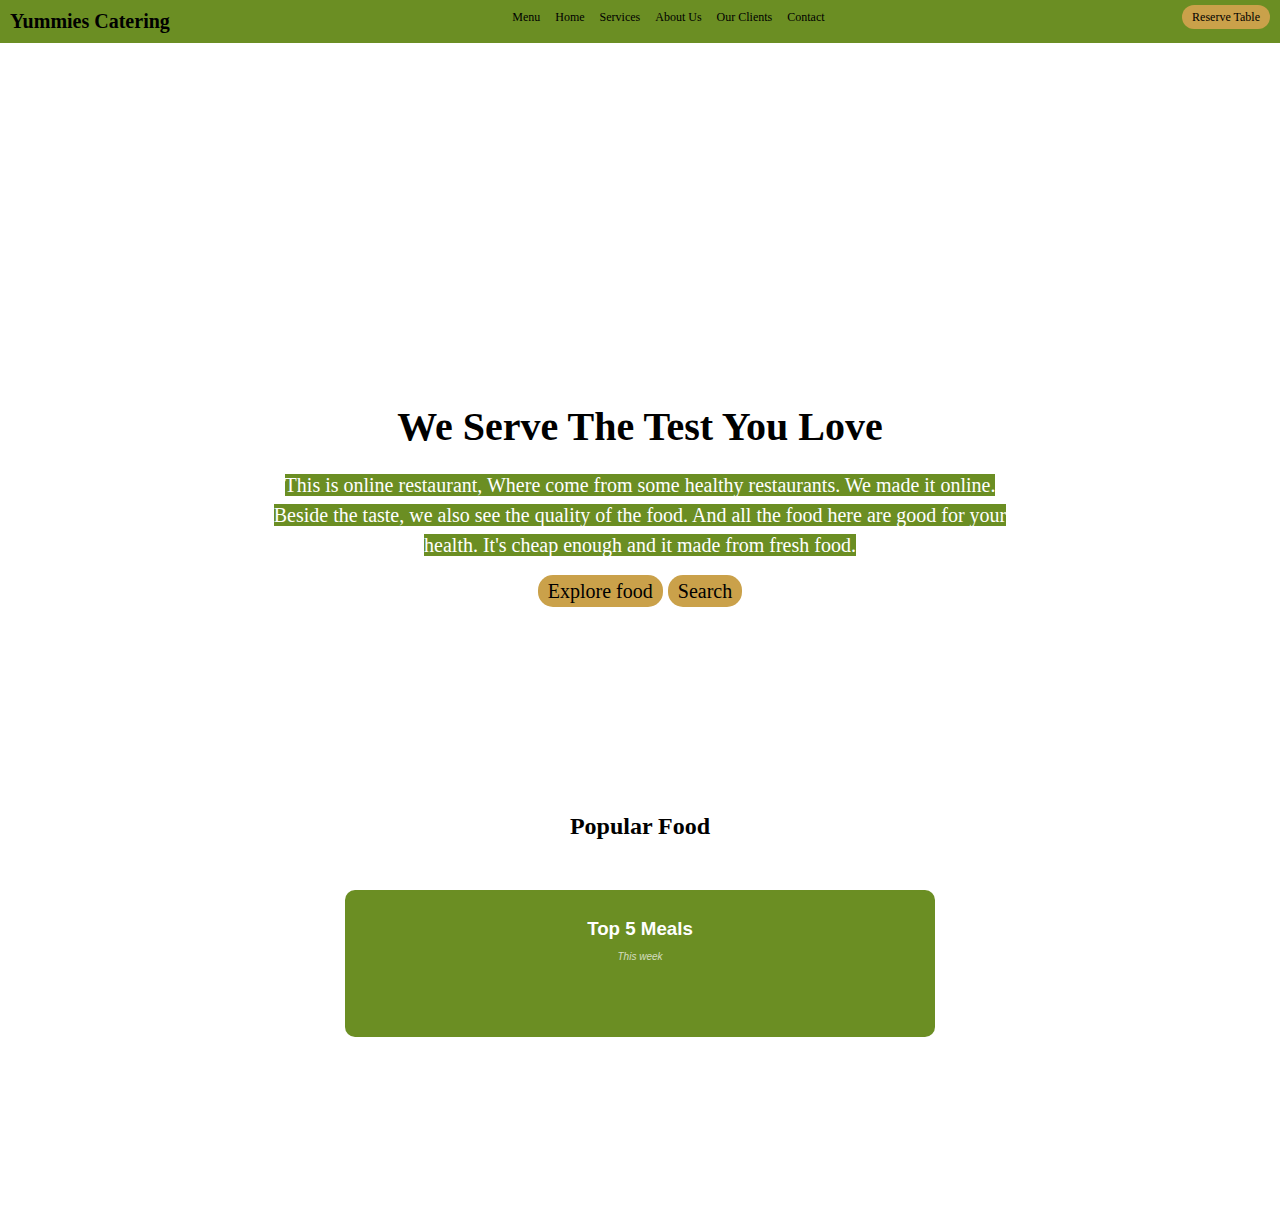
==== index.html @ fe6ebc43 "first" ====
<!DOCTYPE html>
<html lang="en">
<head>
    <meta charset="UTF-8">
    <meta http-equiv="X-UA-Compatible" content="IE=edge">
    <meta name="viewport" content="width=device-width, initial-scale=1.0">
    <title>CRUD Fake JSON</title>
    <script src="script.js" defer></script>
    <link rel="stylesheet" href="style.css">
</head>
<body>
    <head>
        <nav>
          <div class="plex">
            <div class="left">
              <h4>Yummies Catering</h4>
            </div>
            <div class="center" id='menus'>
              <ul>
                <li><a href="#">Menu</a></li>
                <li><a href="#">Home</a></li>
                <li><a href="#">Services</a></li>
                <li><a href="#">About Us</a></li>
                <li><a href="#">Our Clients</a></li>
                <li><a href="#">Contact</a></li>
              </ul>
            </div>
            <div class="right">
              <a href="#" class="btn" id="menus">Reserve Table</a>
            </div>
            <a href="javascript:void(0)" class="bar" id="bar" onclick="tampilMenu()"><i class="fas fa-bars"></i></a>
          </div>
            <div class="center" id='menu'>
              <ul>
                <li><a href="#">Menu</a></li>
                <li><a href="#">Home</a></li>
                <li><a href="#">Services</a></li>
                <li><a href="#">About Us</a></li>
                <li><a href="#">Our Clients</a></li>
                <li><a href="#">Contact</a></li>
              </ul>
            </div>
        </nav>
      </head>
    
      <main>
        <section class="section-one" id="section-one">
          <div class="contain">
            <h1>We Serve The Test You Love</h1>
            <span>This is online restaurant, Where come from some healthy restaurants.
              We made it online. Beside the taste, we also see the quality of the food. 
              And all the food here are good for your health. It's cheap enough and it made from 
              fresh food.
            </span>
            <p>
              <a href="#" class="btn">Explore food</a>
              <a href="#"class="btn">Search</a>
            </p>
          </div>
        </section>
    
        <section class="section-two">
          <div class="sub-head">
            <h2>Popular Food</h2>
            <div class="pop" >
              <h3>Top 5 Meals</h3>
              <p>This week</p>
                <div class="flex" id="pop-word">
                  <!-- isi -->
                </div>
              </div>          
            <div class="grid-four" id="popular-food">
             <!-- isi -->
            </div>
          </div>
        </section>
    </main>
    
    <footer>
    
    </footer>

    <div id="root"></div>
</body>
</html>
---- style.css ----
:root{
    --green-color: 	#6b8e23;
    --white-color: #fff;
    --whitedark-color: #f4f4f4be;
    --orange-color: rgb(202, 161, 74);
    --orange-clear: #ffa500;
    --seagreen-color:#2e8b57;
}

*{
    box-sizing: border-box;
    margin: 0;
    padding: 0;
}

nav{
    width: 100%;
    padding: 10px;
    z-index: 10;
    font-family: "Comic Sans MS";
    font-size: 12px;
    background-color: var(--green-color);
    position: fi;
}
.bar, #menu{
    display: none;
}
nav h4{
    font-size: 20px;
}
nav .plex{
    display: flex;
    justify-content: space-between;
}
.plex ul{
    list-style-type: none;
    display: flex;
}
nav li{
    margin-right: 15px;
}
a{
    text-decoration: none;
    color: black;
}
nav a:hover{
    color: var(--white-color);
    opacity: 0.5;
}
a.btn{
    background-color: var(--orange-color);
    padding: 5px 10px;
    border-radius: 15px;
}

main>.section-one{
    width: 100%;
    height: 80vh;
    /* background-image: url('../img/joseph-gonzalez-fdlZBWIP0aM-unsplash (1).jpg'); */
    background-size: cover;
    background-repeat: no-repeat;
    background-position: center;
}

.section-one>.contain{
    position: relative;
    top: 50%;
    padding: 0 20%;
    bottom: 2;
    text-align: center;
    font-size: 20px;
}
.contain h1{
    font-weight: 900;
    margin-bottom: 20px;
}
.contain span{
    background-color :var(--green-color);
    color: var(--white-color);
    line-height: 30px;
  
}
.contain p{
    margin-top: 20px;
}
p>.btn:hover{
    background-color: var(--orange-clear);
}


/* FOOD POPULAR */
.section-two{
    width:100%;
    height: 50vh;
    padding: 50px 50px;
}
.sub-head h2{
    text-align: center;
    font-family: "Comic Sans MS";
    margin-bottom: 50px;
}

.pop{
    margin: auto;
    background: var(--green-color);
    border-radius: 10px;
    width: 50%;
    line-height: 2;
    height: 100%;
    padding: 20px;
    color: var(--white-color);
    font-family: Verdana, Geneva, Tahoma, sans-serif;
}
.pop h3,.pop p{
    text-align: center;
}
.pop p{
    font-size: 10px;
    font-style: italic;
    opacity: 0.7;
}

.pop>.flex{
    margin-top: 20px;
    display: flex;
    justify-content: space-between;
    padding-bottom: 30px;
}
.flex ul{
    font-size: 12px;
    list-style: none;
}
.flex li{
    line-height: 0.5;
    background: var(--seagreen-color);
    opacity: 0.5;
    text-align: center;
    padding: 10px 20px;
}
ul .kcol{
    font-size: 9px;
}

/* makanan popular */
.grid-four{
    margin-top: 100px;
    display: grid;
    grid-template-columns: repeat(5,1fr);
    grid-column-gap: 40px;
    grid-row-gap: 40px;
    
}
.grid-four>.items{
    background-color: var(--whitedark-color);
    padding: 0 10px;
    border-radius: 10px;

}
.items img{
    width: 100%;
    height: 50%;
}
.items>.name{
    font-weight: 900;
    text-align: center;
}
.items>.desc{
    font-size: 15px;
    opacity: 0.8;
    text-align: center;
}

.items>.ct{
    text-align: center;
    border: 2px solid var(--green-color);
    padding: 8px;
    width: 100%;
}
.items>.ct:hover{
   background-color: var(--green-color);
   cursor: pointer;
}

@media(max-width:768px){
    .bar{
        display: block;
        font-size: 20px;
    }
    #menus{
        display: none;
    }
    #menu{
        background-color: var(--green-color);
        text-align: center;
    }
    .section-one>.contain{
        top: 25%;
        padding: 0 10%;
        color: var(--white-color);
    }
    .section-one>.contain{
        font-size: 15px;
        line-height: 4px;
    }

    /* makanan */
    .pop{
      
        width: 90%;
        line-height: 2;
        height: 100%;
    }
    .flex ul{
        font-size: 10px;
        list-style: none;
    }
    .flex li{
        line-height: 1;
        background: none;
       
        padding: 5px;
    }

    .grid-four{
        margin-top: 100px;
        display: grid;
        grid-template-columns: repeat(2,1fr);
        grid-column-gap: 40px;
        grid-row-gap: 40px;
        
    }

           
}
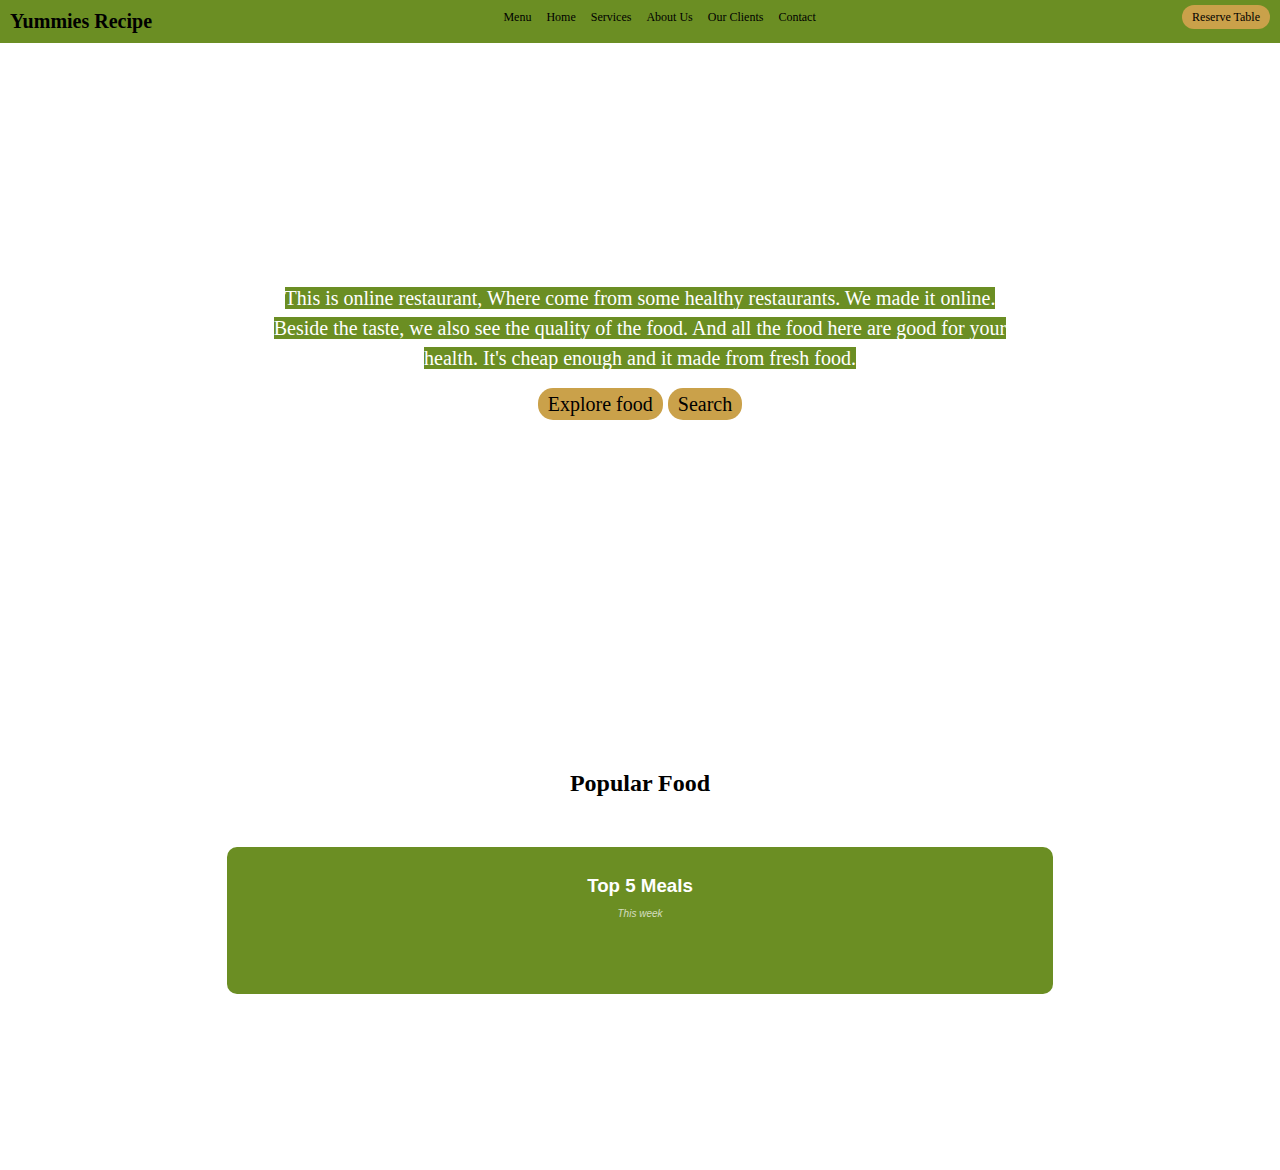
==== commit 52fbbe34: "Update index.html" ====
--- a/index.html
+++ b/index.html
@@ -4,8 +4,9 @@
     <meta charset="UTF-8">
     <meta http-equiv="X-UA-Compatible" content="IE=edge">
     <meta name="viewport" content="width=device-width, initial-scale=1.0">
-    <title>CRUD Fake JSON</title>
+    <title>Recipe</title>
     <script src="script.js" defer></script>
+    <link rel="stylesheet" href="https://cdnjs.cloudflare.com/ajax/libs/font-awesome/4.7.0/css/font-awesome.min.css">
     <link rel="stylesheet" href="style.css">
 </head>
 <body>
@@ -13,7 +14,7 @@
         <nav>
           <div class="plex">
             <div class="left">
-              <h4>Yummies Catering</h4>
+              <h4>Yummies Recipe</h4>
             </div>
             <div class="center" id='menus'>
               <ul>
@@ -53,8 +54,11 @@
               fresh food.
             </span>
             <p>
-              <a href="#" class="btn">Explore food</a>
-              <a href="#"class="btn">Search</a>
+              <a href="resep.html" class="btn">Explore food</a>
+              <a href="#" class="btn" id="btn-search" onclick="tampilCari()">Search</a>
+              <div id="search-bar">
+
+              </div>
             </p>
           </div>
         </section>
@@ -75,11 +79,10 @@
           </div>
         </section>
     </main>
-    
-    <footer>
-    
-    </footer>
-
-    <div id="root"></div>
+<!-- 
+    <div id="root"></div> -->
+    <!-- <footer>
+      Yummies &copy; 2021
+      </footer> -->
 </body>
-</html>+</html>
--- a/style.css
+++ b/style.css
@@ -20,7 +20,7 @@
     font-family: "Comic Sans MS";
     font-size: 12px;
     background-color: var(--green-color);
-    position: fi;
+    position: fixed;
 }
 .bar, #menu{
     display: none;
@@ -53,10 +53,44 @@
     border-radius: 15px;
 }
 
+/* search */
+
+#search-bar>.cari{
+    width: 70%;
+    display: flex;
+    justify-content: space-between;
+    border: 2px solid black;
+    border-radius: 20px;
+    margin: 2rem auto;
+}
+.cari input[type=text]{
+    width: 90%;
+    padding: 10px;
+    outline: none;
+    background: transparent;
+    border: none;
+    text-align: center;
+    color: wheat;
+   
+}
+.cari button{
+    background: transparent;
+    border: none;
+    width: 10%;
+    padding: 10px;
+    cursor: pointer;
+}
+button i{
+    font-size: 20px;
+}
+
+main{
+    height: 100%;
+    width: 100%;
+}
 main>.section-one{
     width: 100%;
     height: 80vh;
-    /* background-image: url('../img/joseph-gonzalez-fdlZBWIP0aM-unsplash (1).jpg'); */
     background-size: cover;
     background-repeat: no-repeat;
     background-position: center;
@@ -64,15 +98,18 @@
 
 .section-one>.contain{
     position: relative;
-    top: 50%;
+    top: 30%;
     padding: 0 20%;
     bottom: 2;
     text-align: center;
     font-size: 20px;
+ 
 }
 .contain h1{
     font-weight: 900;
     margin-bottom: 20px;
+    font-size: 40px;
+    color: var(--white-color);
 }
 .contain span{
     background-color :var(--green-color);
@@ -104,9 +141,9 @@
     margin: auto;
     background: var(--green-color);
     border-radius: 10px;
-    width: 50%;
+    width: 70%;
     line-height: 2;
-    height: 100%;
+    height: fit-content;
     padding: 20px;
     color: var(--white-color);
     font-family: Verdana, Geneva, Tahoma, sans-serif;
@@ -125,7 +162,9 @@
     display: flex;
     justify-content: space-between;
     padding-bottom: 30px;
-}
+    
+}
+
 .flex ul{
     font-size: 12px;
     list-style: none;
@@ -145,9 +184,9 @@
 .grid-four{
     margin-top: 100px;
     display: grid;
-    grid-template-columns: repeat(5,1fr);
+    grid-template-columns: repeat(4,1fr);
     grid-column-gap: 40px;
-    grid-row-gap: 40px;
+    grid-row-gap: 100px;
     
 }
 .grid-four>.items{
@@ -181,6 +220,13 @@
    cursor: pointer;
 }
 
+footer{
+    padding: 40px;
+    text-align: center;
+    color: var(--white-color);
+    background: var(--seagreen-color);
+}
+
 @media(max-width:768px){
     .bar{
         display: block;
@@ -193,8 +239,11 @@
         background-color: var(--green-color);
         text-align: center;
     }
+    .section-one h1{
+        margin-bottom: 50px;
+    }
     .section-one>.contain{
-        top: 25%;
+        top: 50%;
         padding: 0 10%;
         color: var(--white-color);
     }
@@ -227,8 +276,65 @@
         grid-template-columns: repeat(2,1fr);
         grid-column-gap: 40px;
         grid-row-gap: 40px;
-        
-    }
-
-           
+    }       
+}
+
+
+
+/* recipe */
+/* .section-two-re{
+    padding: 15%;
+    margin-top: 30%;
+    width: 80%;
+    background-color: cadetblue;
+    margin: auto;
+    height: 100vh;
+}
+.section-two-re>.ingredient{
+    width: 100%;
+    margin: auto;
+    background-color: chocolate;
+    grid-template-columns: repeat(2,1fr);
+    grid-column-gap: 50px;
+    grid-row-gap: 50px;
+    
+} */
+.pop h4{
+    text-align: center;
+    margin-bottom: 30px;
+}
+.ingred{
+    display: grid;
+    grid-template-columns: repeat(3,1fr);
+    width: 100%;
+    text-align: left;
+    grid-column-gap: 50px;
+    font-size: 14px;
+
+}
+.ingre>h4{
+    text-align: center;
+}
+.ingre-1 img{
+    width: 100%;
+    background-size: cover;
+    height: 35vh;
+}
+.ingre-2{
+    width: 100%;
+    height: 40vh; 
+}
+.resep{
+    padding: 20px;
+}
+.resep h2{
+    text-align: center;
+    font-size: 20px;
+}
+.resep p{
+    font-size: 13px;
+}
+.petunjuk iframe{
+    width: 100%;
+    height: 50vh;
 }